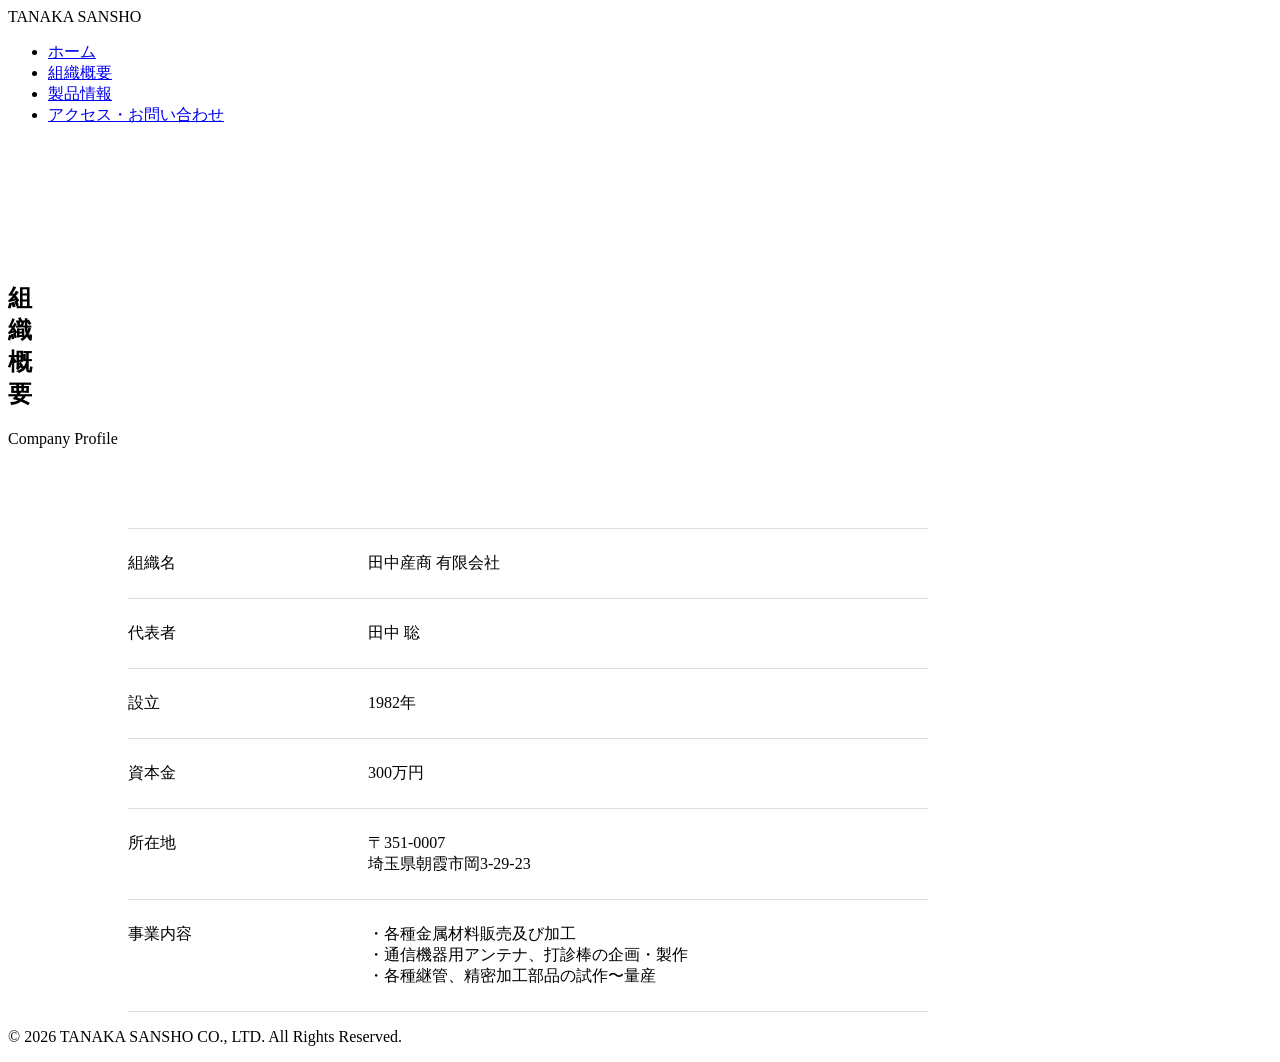
==== about.html @ 365dfb0e "Create about.html" ====
<!DOCTYPE html>
<html lang="ja">
<head>
    <meta charset="UTF-8">
    <meta name="viewport" content="width=device-width, initial-scale=1.0">
    <title>組織概要 | 田中産商 有限会社</title>
    <link rel="stylesheet" href="style.css">
    <link href="https://fonts.googleapis.com/css2?family=Noto+Sans+JP:wght@300;400;500;700&family=Shippori+Mincho:wght@500;700&display=swap" rel="stylesheet">
    <style>
        /* 概要ページ特有のテーブルスタイル（style.cssに追記しても可） */
        .company-profile { width: 100%; max-width: 800px; margin: 80px 0 0 120px; }
        .profile-row { display: flex; border-bottom: 1px solid #ddd; padding: 24px 0; }
        .profile-row:first-child { border-top: 1px solid #ddd; }
        .profile-dt { width: 30%; font-weight: 500; color: var(--color-accent); }
        .profile-dd { width: 70%; color: var(--color-text-main); }
    </style>
</head>
<body>
    <header class="global-header" style="background-color: var(--color-text-main); top: 0;">
        <div class="logo">TANAKA SANSHO</div>
        <nav class="global-nav">
            <ul>
                <li><a href="index.html">ホーム</a></li>
                <li><a href="about.html">組織概要</a></li>
                <li><a href="products.html">製品情報</a></li>
                <li><a href="contact.html">アクセス・お問い合わせ</a></li>
            </ul>
        </nav>
    </header>

    <main style="padding-top: 120px;">
        <section class="section-container">
            <div class="section-inner">
                <div class="section-title-vertical js-fade">
                    <h2>組<br>織<br>概<br>要</h2>
                    <span class="en-title">Company Profile</span>
                </div>

                <div class="company-profile js-fade delay-1">
                    <div class="profile-row">
                        <div class="profile-dt">組織名</div>
                        <div class="profile-dd">田中産商 有限会社</div>
                    </div>
                    <div class="profile-row">
                        <div class="profile-dt">代表者</div>
                        <div class="profile-dd">田中 聡</div>
                    </div>
                    <div class="profile-row">
                        <div class="profile-dt">設立</div>
                        <div class="profile-dd">1982年</div>
                    </div>
                    <div class="profile-row">
                        <div class="profile-dt">資本金</div>
                        <div class="profile-dd">300万円</div>
                    </div>
                    <div class="profile-row">
                        <div class="profile-dt">所在地</div>
                        <div class="profile-dd">
                            〒351-0007<br>
                            埼玉県朝霞市岡3-29-23
                        </div>
                    </div>
                    <div class="profile-row">
                        <div class="profile-dt">事業内容</div>
                        <div class="profile-dd">
                            ・各種金属材料販売及び加工<br>
                            ・通信機器用アンテナ、打診棒の企画・製作<br>
                            ・各種継管、精密加工部品の試作〜量産
                        </div>
                    </div>
                </div>
            </div>
        </section>
    </main>

    <footer class="global-footer">
        <p>&copy; 2026 TANAKA SANSHO CO., LTD. All Rights Reserved.</p>
    </footer>
    <script src="script.js"></script>
</body>
</html>
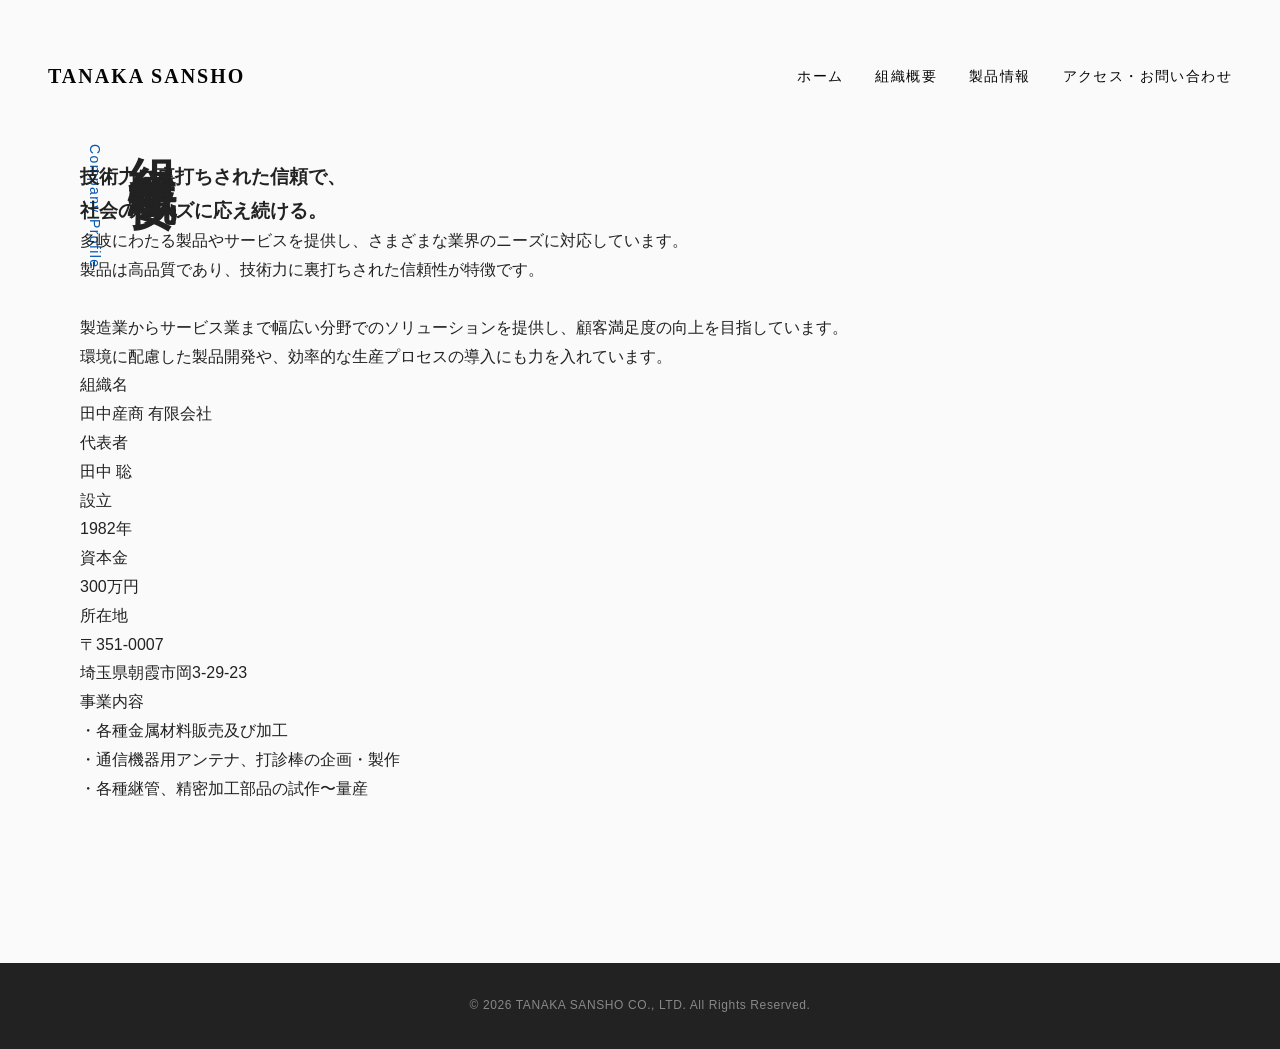
==== commit 57aba819: "Refactor about.html structure and content" ====
--- a/about.html
+++ b/about.html
@@ -6,17 +6,9 @@
     <title>組織概要 | 田中産商 有限会社</title>
     <link rel="stylesheet" href="style.css">
     <link href="https://fonts.googleapis.com/css2?family=Noto+Sans+JP:wght@300;400;500;700&family=Shippori+Mincho:wght@500;700&display=swap" rel="stylesheet">
-    <style>
-        /* 概要ページ特有のテーブルスタイル（style.cssに追記しても可） */
-        .company-profile { width: 100%; max-width: 800px; margin: 80px 0 0 120px; }
-        .profile-row { display: flex; border-bottom: 1px solid #ddd; padding: 24px 0; }
-        .profile-row:first-child { border-top: 1px solid #ddd; }
-        .profile-dt { width: 30%; font-weight: 500; color: var(--color-accent); }
-        .profile-dd { width: 70%; color: var(--color-text-main); }
-    </style>
 </head>
-<body>
-    <header class="global-header" style="background-color: var(--color-text-main); top: 0;">
+<body class="page-under">
+    <header class="global-header solid-header">
         <div class="logo">TANAKA SANSHO</div>
         <nav class="global-nav">
             <ul>
@@ -28,15 +20,27 @@
         </nav>
     </header>
 
-    <main style="padding-top: 120px;">
+    <main class="page-main">
         <section class="section-container">
-            <div class="section-inner">
+            <div class="section-inner content-padding-left">
                 <div class="section-title-vertical js-fade">
-                    <h2>組<br>織<br>概<br>要</h2>
+                    <h2>組織概要</h2>
                     <span class="en-title">Company Profile</span>
                 </div>
 
-                <div class="company-profile js-fade delay-1">
+                <!-- ご要望のメッセージセクション -->
+                <div class="company-philosophy js-fade delay-1">
+                    <h3 class="philosophy-title">技術力に裏打ちされた信頼で、<br>社会のニーズに応え続ける。</h3>
+                    <p class="philosophy-text">
+                        多岐にわたる製品やサービスを提供し、さまざまな業界のニーズに対応しています。<br>
+                        製品は高品質であり、技術力に裏打ちされた信頼性が特徴です。<br><br>
+                        製造業からサービス業まで幅広い分野でのソリューションを提供し、顧客満足度の向上を目指しています。<br>
+                        環境に配慮した製品開発や、効率的な生産プロセスの導入にも力を入れています。
+                    </p>
+                </div>
+
+                <!-- 会社概要テーブル -->
+                <div class="company-profile js-fade delay-2">
                     <div class="profile-row">
                         <div class="profile-dt">組織名</div>
                         <div class="profile-dd">田中産商 有限会社</div>
--- a/style.css
+++ b/style.css
@@ -0,0 +1,488 @@
+/* =========================================
+   Reset & Variables
+========================================= */
+* {
+    margin: 0;
+    padding: 0;
+    box-sizing: border-box;
+}
+
+:root {
+    --color-bg: #FAFAFA;
+    --color-bg-alt: #F0F2F5;
+    --color-text-main: #222222;
+    --color-text-light: #666666;
+    --color-accent: #0056b3; /* B2B向けの知的で落ち着いたブルー */
+    --color-white: #ffffff;
+    
+    --font-sans: 'Noto Sans JP', sans-serif;
+    --font-serif: 'Shippori Mincho', serif;
+    
+    --ease-out-expo: cubic-bezier(0.16, 1, 0.3, 1);
+}
+
+body {
+    font-family: var(--font-sans);
+    color: var(--color-text-main);
+    background-color: var(--color-bg);
+    line-height: 1.8;
+    overflow-x: hidden;
+}
+
+a {
+    text-decoration: none;
+    color: inherit;
+}
+
+/* =========================================
+   News Ticker
+========================================= */
+.news-ticker {
+    position: fixed;
+    top: 0;
+    left: 0;
+    width: 100%;
+    background-color: var(--color-text-main);
+    color: var(--color-white);
+    font-size: 12px;
+    z-index: 1000;
+    padding: 8px 0;
+    display: flex;
+    justify-content: center;
+}
+
+.news-content {
+    display: flex;
+    gap: 16px;
+    letter-spacing: 0.05em;
+}
+
+.news-date {
+    color: #999;
+}
+
+/* =========================================
+   Header
+========================================= */
+.global-header {
+    position: fixed;
+    top: 34px; /* News Tickerの高さ分下げる */
+    left: 0;
+    width: 100%;
+    padding: 24px 48px;
+    display: flex;
+    justify-content: space-between;
+    align-items: center;
+    z-index: 999;
+    mix-blend-mode: difference; /* 背景色に応じて文字色が反転するモダンな手法 */
+    color: var(--color-white);
+}
+
+.logo {
+    font-family: var(--font-serif);
+    font-size: 20px;
+    font-weight: 700;
+    letter-spacing: 0.1em;
+}
+
+.global-nav ul {
+    list-style: none;
+    display: flex;
+    gap: 32px;
+}
+
+.global-nav a {
+    font-size: 14px;
+    font-weight: 500;
+    letter-spacing: 0.1em;
+    position: relative;
+}
+
+.global-nav a::after {
+    content: '';
+    position: absolute;
+    bottom: -4px;
+    left: 0;
+    width: 0;
+    height: 1px;
+    background-color: var(--color-white);
+    transition: width 0.3s ease;
+}
+
+.global-nav a:hover::after {
+    width: 100%;
+}
+
+/* =========================================
+   Hero Section
+========================================= */
+.hero-section {
+    position: relative;
+    height: 100vh;
+    width: 100%;
+    display: flex;
+    align-items: center;
+    padding-left: 10%;
+    overflow: hidden;
+}
+
+.hero-bg {
+    position: absolute;
+    top: 0;
+    left: 0;
+    width: 100%;
+    height: 100%;
+    background-image: url('https://images.unsplash.com/photo-1504917595217-d4dc5ebe6122?auto=format&fit=crop&q=80&w=2000');
+    background-size: cover;
+    background-position: center;
+    z-index: -2;
+}
+
+.hero-bg::after {
+    content: '';
+    position: absolute;
+    top: 0;
+    left: 0;
+    width: 100%;
+    height: 100%;
+    background: rgba(0, 0, 0, 0.4); /* 暗めのオーバーレイで文字を読ませる */
+    z-index: -1;
+}
+
+.hero-content {
+    color: var(--color-white);
+    z-index: 1;
+}
+
+.hero-title {
+    font-family: var(--font-serif);
+    font-size: 5vw;
+    line-height: 1.2;
+    margin-bottom: 24px;
+    display: flex;
+    flex-direction: column;
+}
+
+.hero-subtitle {
+    font-size: 16px;
+    letter-spacing: 0.2em;
+    font-weight: 300;
+}
+
+.scroll-indicator {
+    position: absolute;
+    bottom: 40px;
+    left: 50%;
+    transform: translateX(-50%);
+    color: var(--color-white);
+    font-size: 12px;
+    letter-spacing: 0.1em;
+    writing-mode: vertical-rl;
+    animation: bounce 2s infinite;
+}
+
+@keyframes bounce {
+    0%, 20%, 50%, 80%, 100% { transform: translateY(0) translateX(-50%); }
+    40% { transform: translateY(-10px) translateX(-50%); }
+    60% { transform: translateY(-5px) translateX(-50%); }
+}
+
+/* =========================================
+   Section Common & Vertical Typo
+========================================= */
+.section-container {
+    padding: 160px 0;
+    width: 100%;
+}
+
+.bg-gray {
+    background-color: var(--color-bg-alt);
+}
+
+.section-inner {
+    max-width: 1200px;
+    margin: 0 auto;
+    padding: 0 40px;
+    position: relative;
+}
+
+.section-title-vertical {
+    position: absolute;
+    top: -40px;
+    left: 40px;
+    writing-mode: vertical-rl;
+    text-orientation: mixed;
+}
+
+.section-title-vertical h2 {
+    font-family: var(--font-serif);
+    font-size: 48px;
+    color: var(--color-text-main);
+    letter-spacing: 0.2em;
+}
+
+.section-title-vertical .en-title {
+    font-family: var(--font-sans);
+    font-size: 14px;
+    color: var(--color-accent);
+    letter-spacing: 0.1em;
+    margin-right: 16px;
+    margin-top: 24px;
+}
+
+/* =========================================
+   About Layout (Overlap)
+========================================= */
+.layout-overlap .about-content {
+    display: flex;
+    justify-content: flex-end;
+    align-items: center;
+    position: relative;
+    min-height: 600px;
+    padding-left: 100px; /* 縦書きタイトルのスペース */
+}
+
+.about-image-wrapper {
+    width: 60%;
+    height: 500px;
+    position: absolute;
+    left: 120px;
+    top: 50px;
+    overflow: hidden;
+}
+
+.placeholder-image {
+    width: 100%;
+    height: 100%;
+    background-size: cover;
+    background-position: center;
+    transition: transform 1.5s var(--ease-out-expo);
+}
+
+.about-image-wrapper:hover .placeholder-image {
+    transform: scale(1.05);
+}
+
+.about-text-box {
+    width: 50%;
+    background: var(--color-white);
+    padding: 64px;
+    position: relative;
+    z-index: 2;
+    box-shadow: 0 20px 40px rgba(0,0,0,0.05);
+}
+
+.about-text-box h3 {
+    font-family: var(--font-serif);
+    font-size: 28px;
+    line-height: 1.5;
+    margin-bottom: 32px;
+}
+
+.about-text-box p {
+    color: var(--color-text-light);
+    font-size: 15px;
+}
+
+/* =========================================
+   Products (List, No Cards)
+========================================= */
+.product-list {
+    margin-top: 64px;
+    padding-left: 120px;
+}
+
+.product-row {
+    display: flex;
+    align-items: flex-start;
+    padding: 40px 0;
+    border-bottom: 1px solid #ddd;
+    transition: all 0.4s ease;
+    group: hover;
+}
+
+.product-row:first-child {
+    border-top: 1px solid #ddd;
+}
+
+.product-row:hover {
+    padding-left: 24px;
+    background-color: rgba(255,255,255,0.4);
+}
+
+.product-num {
+    font-family: var(--font-serif);
+    font-size: 24px;
+    color: var(--color-accent);
+    width: 80px;
+    font-weight: 700;
+}
+
+.product-info {
+    flex: 1;
+    padding-right: 40px;
+}
+
+.product-name {
+    font-size: 22px;
+    font-family: var(--font-serif);
+    margin-bottom: 16px;
+    color: var(--color-text-main);
+}
+
+.product-desc {
+    font-size: 15px;
+    color: var(--color-text-light);
+}
+
+.product-arrow {
+    font-size: 24px;
+    color: #ccc;
+    transition: color 0.3s ease, transform 0.3s ease;
+}
+
+.product-row:hover .product-arrow {
+    color: var(--color-accent);
+    transform: translateX(10px);
+}
+
+/* =========================================
+   Contact / Access
+========================================= */
+.layout-split {
+    display: flex;
+    justify-content: space-between;
+    gap: 80px;
+}
+
+.section-title-horizontal h2 {
+    font-family: var(--font-serif);
+    font-size: 36px;
+    margin-bottom: 8px;
+}
+
+.section-title-horizontal .en-title {
+    font-size: 14px;
+    color: var(--color-accent);
+    letter-spacing: 0.1em;
+}
+
+.contact-info {
+    flex: 1;
+    display: flex;
+    flex-direction: column;
+    justify-content: center;
+}
+
+.company-details {
+    margin: 48px 0;
+}
+
+.company-name {
+    font-size: 20px;
+    font-weight: 700;
+    margin-bottom: 16px;
+}
+
+.company-address {
+    color: var(--color-text-light);
+}
+
+.contact-btn {
+    display: inline-block;
+    padding: 20px 48px;
+    background-color: var(--color-text-main);
+    color: var(--color-white);
+    font-size: 14px;
+    letter-spacing: 0.1em;
+    position: relative;
+    overflow: hidden;
+}
+
+.contact-btn .btn-line {
+    position: absolute;
+    bottom: 0;
+    left: 0;
+    width: 0;
+    height: 3px;
+    background-color: var(--color-accent);
+    transition: width 0.4s var(--ease-out-expo);
+}
+
+.contact-btn:hover .btn-line {
+    width: 100%;
+}
+
+.access-map {
+    flex: 1;
+    min-height: 400px;
+}
+
+.map-placeholder {
+    width: 100%;
+    height: 100%;
+    background-color: #eee;
+}
+
+/* =========================================
+   Footer
+========================================= */
+.global-footer {
+    background-color: var(--color-text-main);
+    color: #888;
+    text-align: center;
+    padding: 32px 0;
+    font-size: 12px;
+    letter-spacing: 0.05em;
+}
+
+/* =========================================
+   JS Animation Classes
+========================================= */
+.js-fade {
+    opacity: 0;
+    transform: translateY(30px);
+    transition: opacity 1s var(--ease-out-expo), transform 1s var(--ease-out-expo);
+}
+
+.js-fade.is-active {
+    opacity: 1;
+    transform: translateY(0);
+}
+
+.delay-1 { transition-delay: 0.2s; }
+.delay-2 { transition-delay: 0.4s; }
+
+/* Responsive (簡易対応) */
+@media screen and (max-width: 768px) {
+    .layout-overlap .about-content {
+        flex-direction: column;
+        padding-left: 0;
+        margin-top: 80px;
+    }
+    .about-image-wrapper {
+        position: relative;
+        width: 100%;
+        left: 0;
+        top: 0;
+        height: 300px;
+    }
+    .about-text-box {
+        width: 90%;
+        margin-top: -50px;
+        padding: 32px;
+    }
+    .product-list {
+        padding-left: 0;
+        margin-top: 80px;
+    }
+    .layout-split {
+        flex-direction: column;
+    }
+    .hero-title {
+        font-size: 32px;
+    }
+    .global-nav {
+        display: none; /* スマホ用はハンバーガーメニューの実装を推奨 */
+    }
+}
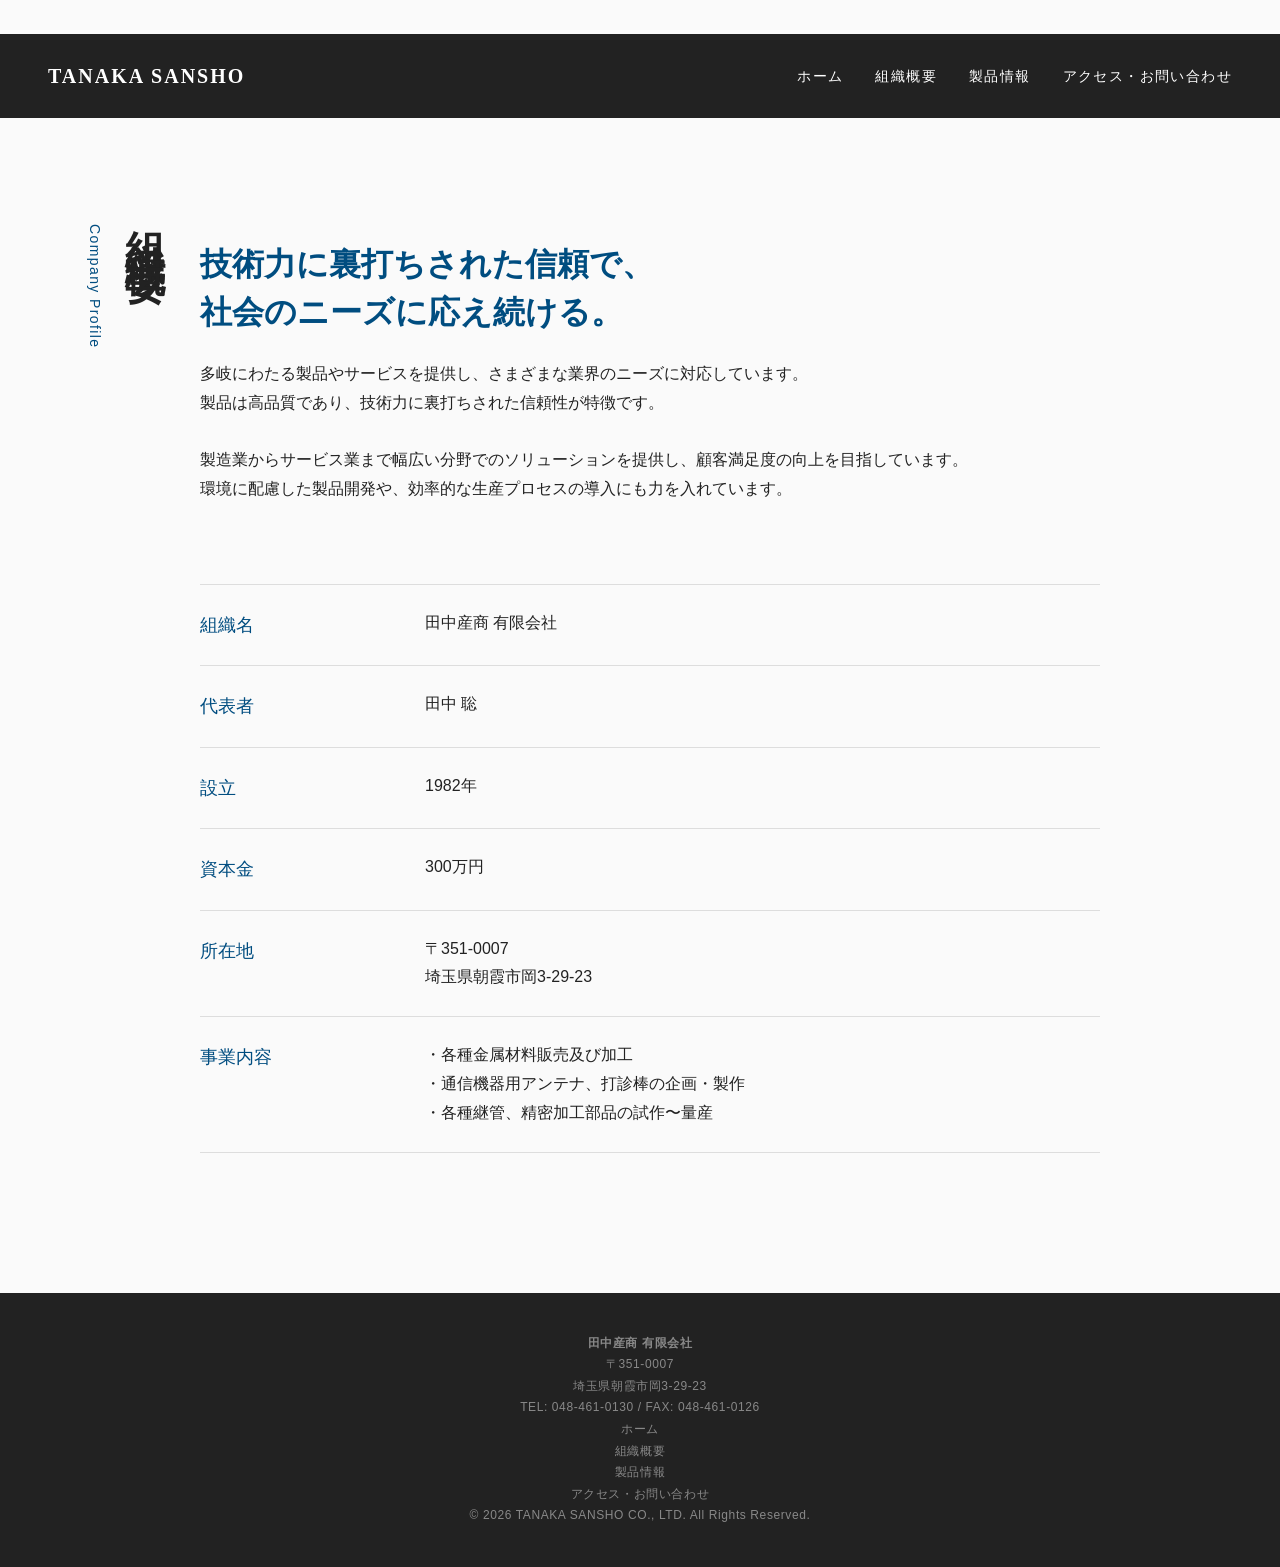
==== commit bb50d3f9: "Remove comments and add footer with company info" ====
--- a/about.html
+++ b/about.html
@@ -28,7 +28,6 @@
                     <span class="en-title">Company Profile</span>
                 </div>
 
-                <!-- ご要望のメッセージセクション -->
                 <div class="company-philosophy js-fade delay-1">
                     <h3 class="philosophy-title">技術力に裏打ちされた信頼で、<br>社会のニーズに応え続ける。</h3>
                     <p class="philosophy-text">
@@ -39,7 +38,6 @@
                     </p>
                 </div>
 
-                <!-- 会社概要テーブル -->
                 <div class="company-profile js-fade delay-2">
                     <div class="profile-row">
                         <div class="profile-dt">組織名</div>
@@ -77,9 +75,26 @@
         </section>
     </main>
 
+    <!-- 共通フッター -->
     <footer class="global-footer">
-        <p>&copy; 2026 TANAKA SANSHO CO., LTD. All Rights Reserved.</p>
+        <div class="footer-inner">
+            <div class="footer-info">
+                <h4>田中産商 有限会社</h4>
+                <p>〒351-0007<br>埼玉県朝霞市岡3-29-23</p>
+                <p>TEL: 048-461-0130 / FAX: 048-461-0126</p>
+            </div>
+            <div class="footer-nav">
+                <ul>
+                    <li><a href="index.html">ホーム</a></li>
+                    <li><a href="about.html">組織概要</a></li>
+                    <li><a href="products.html">製品情報</a></li>
+                    <li><a href="contact.html">アクセス・お問い合わせ</a></li>
+                </ul>
+            </div>
+        </div>
+        <p class="copyright">&copy; 2026 TANAKA SANSHO CO., LTD. All Rights Reserved.</p>
     </footer>
+
     <script src="script.js"></script>
 </body>
 </html>
--- a/style.css
+++ b/style.css
@@ -1,23 +1,17 @@
 /* =========================================
    Reset & Variables
 ========================================= */
-* {
-    margin: 0;
-    padding: 0;
-    box-sizing: border-box;
-}
+* { margin: 0; padding: 0; box-sizing: border-box; }
 
 :root {
     --color-bg: #FAFAFA;
     --color-bg-alt: #F0F2F5;
     --color-text-main: #222222;
     --color-text-light: #666666;
-    --color-accent: #0056b3; /* B2B向けの知的で落ち着いたブルー */
+    --color-accent: #004d80; /* やや深みのある洗練されたブルーに変更 */
     --color-white: #ffffff;
-    
     --font-sans: 'Noto Sans JP', sans-serif;
     --font-serif: 'Shippori Mincho', serif;
-    
     --ease-out-expo: cubic-bezier(0.16, 1, 0.3, 1);
 }
 
@@ -29,158 +23,66 @@
     overflow-x: hidden;
 }
 
-a {
-    text-decoration: none;
-    color: inherit;
-}
-
-/* =========================================
-   News Ticker
+a { text-decoration: none; color: inherit; }
+img { max-width: 100%; height: auto; display: block; }
+
+/* =========================================
+   Header & News Ticker
 ========================================= */
 .news-ticker {
-    position: fixed;
-    top: 0;
-    left: 0;
-    width: 100%;
+    position: fixed; top: 0; left: 0; width: 100%;
+    background-color: var(--color-text-main); color: var(--color-white);
+    font-size: 12px; z-index: 1000; padding: 8px 0;
+    display: flex; justify-content: center;
+}
+.news-content { display: flex; gap: 16px; letter-spacing: 0.05em; }
+.news-date { color: #aaa; }
+
+.global-header {
+    position: fixed; top: 34px; left: 0; width: 100%;
+    padding: 24px 48px; display: flex; justify-content: space-between;
+    align-items: center; z-index: 999; color: var(--color-white);
+    transition: background-color 0.3s ease;
+}
+/* 下層ページ用ヘッダー */
+.solid-header {
     background-color: var(--color-text-main);
-    color: var(--color-white);
-    font-size: 12px;
-    z-index: 1000;
-    padding: 8px 0;
-    display: flex;
-    justify-content: center;
-}
-
-.news-content {
-    display: flex;
-    gap: 16px;
-    letter-spacing: 0.05em;
-}
-
-.news-date {
-    color: #999;
-}
-
-/* =========================================
-   Header
-========================================= */
-.global-header {
-    position: fixed;
-    top: 34px; /* News Tickerの高さ分下げる */
-    left: 0;
-    width: 100%;
-    padding: 24px 48px;
-    display: flex;
-    justify-content: space-between;
-    align-items: center;
-    z-index: 999;
-    mix-blend-mode: difference; /* 背景色に応じて文字色が反転するモダンな手法 */
-    color: var(--color-white);
-}
-
-.logo {
-    font-family: var(--font-serif);
-    font-size: 20px;
-    font-weight: 700;
-    letter-spacing: 0.1em;
-}
-
-.global-nav ul {
-    list-style: none;
-    display: flex;
-    gap: 32px;
-}
-
-.global-nav a {
-    font-size: 14px;
-    font-weight: 500;
-    letter-spacing: 0.1em;
-    position: relative;
-}
-
+    top: 34px;
+}
+
+.logo { font-family: var(--font-serif); font-size: 20px; font-weight: 700; letter-spacing: 0.1em; }
+.global-nav ul { list-style: none; display: flex; gap: 32px; }
+.global-nav a { font-size: 14px; font-weight: 500; letter-spacing: 0.1em; position: relative; }
 .global-nav a::after {
-    content: '';
-    position: absolute;
-    bottom: -4px;
-    left: 0;
-    width: 0;
-    height: 1px;
-    background-color: var(--color-white);
-    transition: width 0.3s ease;
-}
-
-.global-nav a:hover::after {
-    width: 100%;
-}
+    content: ''; position: absolute; bottom: -4px; left: 0;
+    width: 0; height: 1px; background-color: currentColor; transition: width 0.3s ease;
+}
+.global-nav a:hover::after { width: 100%; }
 
 /* =========================================
    Hero Section
 ========================================= */
 .hero-section {
-    position: relative;
-    height: 100vh;
-    width: 100%;
-    display: flex;
-    align-items: center;
-    padding-left: 10%;
-    overflow: hidden;
-}
-
+    position: relative; height: 100vh; width: 100%;
+    display: flex; align-items: center; padding-left: 10%; overflow: hidden;
+}
 .hero-bg {
-    position: absolute;
-    top: 0;
-    left: 0;
-    width: 100%;
-    height: 100%;
-    background-image: url('https://images.unsplash.com/photo-1504917595217-d4dc5ebe6122?auto=format&fit=crop&q=80&w=2000');
-    background-size: cover;
-    background-position: center;
-    z-index: -2;
-}
-
+    position: absolute; top: 0; left: 0; width: 100%; height: 100%;
+    background-size: cover; background-position: center; z-index: -2;
+}
 .hero-bg::after {
-    content: '';
-    position: absolute;
-    top: 0;
-    left: 0;
-    width: 100%;
-    height: 100%;
-    background: rgba(0, 0, 0, 0.4); /* 暗めのオーバーレイで文字を読ませる */
-    z-index: -1;
-}
-
-.hero-content {
-    color: var(--color-white);
-    z-index: 1;
-}
-
-.hero-title {
-    font-family: var(--font-serif);
-    font-size: 5vw;
-    line-height: 1.2;
-    margin-bottom: 24px;
-    display: flex;
-    flex-direction: column;
-}
-
-.hero-subtitle {
-    font-size: 16px;
-    letter-spacing: 0.2em;
-    font-weight: 300;
-}
+    content: ''; position: absolute; top: 0; left: 0; width: 100%; height: 100%;
+    background: rgba(0, 0, 0, 0.5); z-index: -1; /* 暗めのオーバーレイ */
+}
+.hero-content { color: var(--color-white); z-index: 1; }
+.hero-title { font-family: var(--font-serif); font-size: 4.5vw; line-height: 1.3; margin-bottom: 24px; display: flex; flex-direction: column; }
+.hero-subtitle { font-size: 16px; letter-spacing: 0.2em; font-weight: 300; }
 
 .scroll-indicator {
-    position: absolute;
-    bottom: 40px;
-    left: 50%;
-    transform: translateX(-50%);
-    color: var(--color-white);
-    font-size: 12px;
-    letter-spacing: 0.1em;
-    writing-mode: vertical-rl;
-    animation: bounce 2s infinite;
-}
-
+    position: absolute; bottom: 40px; left: 50%; transform: translateX(-50%);
+    color: var(--color-white); font-size: 12px; letter-spacing: 0.1em;
+    writing-mode: vertical-rl; animation: bounce 2s infinite;
+}
 @keyframes bounce {
     0%, 20%, 50%, 80%, 100% { transform: translateY(0) translateX(-50%); }
     40% { transform: translateY(-10px) translateX(-50%); }
@@ -190,299 +92,155 @@
 /* =========================================
    Section Common & Vertical Typo
 ========================================= */
-.section-container {
-    padding: 160px 0;
-    width: 100%;
-}
-
-.bg-gray {
-    background-color: var(--color-bg-alt);
-}
-
-.section-inner {
-    max-width: 1200px;
-    margin: 0 auto;
-    padding: 0 40px;
-    position: relative;
-}
-
+.section-container { padding: 140px 0; width: 100%; }
+.bg-gray { background-color: var(--color-bg-alt); }
+.section-inner { max-width: 1200px; margin: 0 auto; padding: 0 40px; position: relative; }
+
+/* 縦書きの修正版（<br>をなくし、letter-spacingで調整） */
 .section-title-vertical {
-    position: absolute;
-    top: -40px;
-    left: 40px;
-    writing-mode: vertical-rl;
-    text-orientation: mixed;
-}
-
+    position: absolute; top: -40px; left: 40px;
+    writing-mode: vertical-rl; text-orientation: upright; /* 文字を正立させる */
+}
 .section-title-vertical h2 {
-    font-family: var(--font-serif);
-    font-size: 48px;
-    color: var(--color-text-main);
-    letter-spacing: 0.2em;
-}
-
+    font-family: var(--font-serif); font-size: 40px; color: var(--color-text-main);
+    letter-spacing: 0.3em; /* 文字間隔を広げる */
+}
 .section-title-vertical .en-title {
-    font-family: var(--font-sans);
-    font-size: 14px;
-    color: var(--color-accent);
-    letter-spacing: 0.1em;
-    margin-right: 16px;
-    margin-top: 24px;
-}
-
-/* =========================================
-   About Layout (Overlap)
+    font-family: var(--font-sans); font-size: 14px; color: var(--color-accent);
+    letter-spacing: 0.1em; margin-right: 16px; margin-top: 24px;
+    writing-mode: vertical-rl; text-orientation: mixed; /* 英語は横向きに */
+}
+
+/* 縦書きタイトルとコンテンツが被らないようにするための余白 */
+.content-padding-left { padding-left: 160px; }
+
+/* =========================================
+   About / Overlap Layout
 ========================================= */
 .layout-overlap .about-content {
-    display: flex;
-    justify-content: flex-end;
-    align-items: center;
-    position: relative;
-    min-height: 600px;
-    padding-left: 100px; /* 縦書きタイトルのスペース */
-}
-
-.about-image-wrapper {
-    width: 60%;
-    height: 500px;
-    position: absolute;
-    left: 120px;
-    top: 50px;
-    overflow: hidden;
-}
-
-.placeholder-image {
-    width: 100%;
-    height: 100%;
-    background-size: cover;
-    background-position: center;
-    transition: transform 1.5s var(--ease-out-expo);
-}
-
-.about-image-wrapper:hover .placeholder-image {
-    transform: scale(1.05);
-}
-
+    display: flex; justify-content: flex-end; align-items: center;
+    position: relative; min-height: 600px; padding-left: 100px;
+}
+.about-image-wrapper { width: 60%; height: 500px; position: absolute; left: 80px; top: 50px; overflow: hidden; }
+.placeholder-image { width: 100%; height: 100%; background-size: cover; background-position: center; transition: transform 1.5s var(--ease-out-expo); }
+.about-image-wrapper:hover .placeholder-image { transform: scale(1.05); }
 .about-text-box {
-    width: 50%;
-    background: var(--color-white);
-    padding: 64px;
-    position: relative;
-    z-index: 2;
-    box-shadow: 0 20px 40px rgba(0,0,0,0.05);
-}
-
-.about-text-box h3 {
-    font-family: var(--font-serif);
-    font-size: 28px;
-    line-height: 1.5;
-    margin-bottom: 32px;
-}
-
-.about-text-box p {
-    color: var(--color-text-light);
-    font-size: 15px;
-}
-
-/* =========================================
-   Products (List, No Cards)
-========================================= */
-.product-list {
-    margin-top: 64px;
-    padding-left: 120px;
-}
-
-.product-row {
-    display: flex;
-    align-items: flex-start;
-    padding: 40px 0;
-    border-bottom: 1px solid #ddd;
-    transition: all 0.4s ease;
-    group: hover;
-}
-
-.product-row:first-child {
-    border-top: 1px solid #ddd;
-}
-
-.product-row:hover {
-    padding-left: 24px;
-    background-color: rgba(255,255,255,0.4);
-}
-
-.product-num {
-    font-family: var(--font-serif);
-    font-size: 24px;
-    color: var(--color-accent);
-    width: 80px;
-    font-weight: 700;
-}
-
-.product-info {
-    flex: 1;
-    padding-right: 40px;
-}
-
-.product-name {
-    font-size: 22px;
-    font-family: var(--font-serif);
-    margin-bottom: 16px;
-    color: var(--color-text-main);
-}
-
-.product-desc {
-    font-size: 15px;
-    color: var(--color-text-light);
-}
-
-.product-arrow {
-    font-size: 24px;
-    color: #ccc;
-    transition: color 0.3s ease, transform 0.3s ease;
-}
-
-.product-row:hover .product-arrow {
-    color: var(--color-accent);
-    transform: translateX(10px);
-}
-
-/* =========================================
-   Contact / Access
-========================================= */
-.layout-split {
-    display: flex;
-    justify-content: space-between;
-    gap: 80px;
-}
-
-.section-title-horizontal h2 {
-    font-family: var(--font-serif);
-    font-size: 36px;
-    margin-bottom: 8px;
-}
-
-.section-title-horizontal .en-title {
-    font-size: 14px;
-    color: var(--color-accent);
-    letter-spacing: 0.1em;
-}
-
-.contact-info {
-    flex: 1;
-    display: flex;
-    flex-direction: column;
-    justify-content: center;
-}
-
-.company-details {
-    margin: 48px 0;
-}
-
-.company-name {
-    font-size: 20px;
-    font-weight: 700;
-    margin-bottom: 16px;
-}
-
-.company-address {
-    color: var(--color-text-light);
-}
-
-.contact-btn {
-    display: inline-block;
-    padding: 20px 48px;
-    background-color: var(--color-text-main);
-    color: var(--color-white);
-    font-size: 14px;
-    letter-spacing: 0.1em;
-    position: relative;
-    overflow: hidden;
-}
-
-.contact-btn .btn-line {
-    position: absolute;
-    bottom: 0;
-    left: 0;
-    width: 0;
-    height: 3px;
-    background-color: var(--color-accent);
-    transition: width 0.4s var(--ease-out-expo);
-}
-
-.contact-btn:hover .btn-line {
-    width: 100%;
-}
-
-.access-map {
-    flex: 1;
-    min-height: 400px;
-}
-
-.map-placeholder {
-    width: 100%;
-    height: 100%;
-    background-color: #eee;
-}
-
-/* =========================================
-   Footer
-========================================= */
-.global-footer {
-    background-color: var(--color-text-main);
-    color: #888;
-    text-align: center;
-    padding: 32px 0;
-    font-size: 12px;
-    letter-spacing: 0.05em;
-}
-
-/* =========================================
-   JS Animation Classes
-========================================= */
-.js-fade {
-    opacity: 0;
-    transform: translateY(30px);
-    transition: opacity 1s var(--ease-out-expo), transform 1s var(--ease-out-expo);
-}
-
-.js-fade.is-active {
-    opacity: 1;
-    transform: translateY(0);
-}
-
+    width: 55%; background: var(--color-white); padding: 64px;
+    position: relative; z-index: 2; box-shadow: 0 20px 40px rgba(0,0,0,0.03);
+}
+.about-text-box h3 { font-family: var(--font-serif); font-size: 28px; line-height: 1.5; margin-bottom: 32px; }
+
+/* 組織概要ページのメッセージ */
+.company-philosophy { margin-bottom: 80px; }
+.philosophy-title { font-family: var(--font-serif); font-size: 32px; line-height: 1.5; margin-bottom: 24px; color: var(--color-accent); }
+.philosophy-text { font-size: 16px; color: var(--color-text-main); }
+
+/* 会社概要テーブル */
+.company-profile { width: 100%; max-width: 900px; }
+.profile-row { display: flex; border-bottom: 1px solid #ddd; padding: 24px 0; }
+.profile-row:first-child { border-top: 1px solid #ddd; }
+.profile-dt { width: 25%; font-weight: 500; color: var(--color-accent); font-family: var(--font-serif); font-size: 18px; }
+.profile-dd { width: 75%; color: var(--color-text-main); }
+
+/* =========================================
+   Z-Layout (トップページ強み)
+========================================= */
+.z-layout-wrapper { display: flex; flex-direction: column; gap: 100px; margin-top: 40px; }
+.z-row { display: flex; align-items: center; gap: 60px; }
+.z-row.reverse { flex-direction: row-reverse; }
+.z-img { flex: 1; overflow: hidden; }
+.z-img img { width: 100%; height: 400px; object-fit: cover; transition: transform 1s ease; }
+.z-row:hover .z-img img { transform: scale(1.03); }
+.z-text { flex: 1; padding: 20px; }
+.z-num { font-family: var(--font-serif); font-size: 48px; color: #e0e0e0; font-weight: bold; line-height: 1; display: block; margin-bottom: 16px; }
+.z-text h3 { font-family: var(--font-serif); font-size: 28px; margin-bottom: 24px; color: var(--color-text-main); }
+
+/* =========================================
+   Products (画像付きリスト)
+========================================= */
+.product-list-rich { display: flex; flex-direction: column; gap: 60px; }
+.product-item {
+    display: flex; gap: 40px; align-items: flex-start;
+    padding-bottom: 60px; border-bottom: 1px solid #ddd;
+    transition: background-color 0.4s ease;
+}
+.product-item:last-child { border-bottom: none; }
+.product-item:hover { background-color: rgba(255,255,255,0.5); }
+.product-img { width: 35%; overflow: hidden; aspect-ratio: 4/3; }
+.product-img img { width: 100%; height: 100%; object-fit: cover; transition: transform 0.6s var(--ease-out-expo); }
+.product-item:hover .product-img img { transform: scale(1.05); }
+.product-body { width: 65%; display: flex; flex-direction: column; }
+.product-body .product-num { font-family: var(--font-serif); font-size: 24px; color: var(--color-accent); font-weight: 700; margin-bottom: 8px; }
+.product-name { font-size: 24px; font-family: var(--font-serif); margin-bottom: 16px; }
+.product-desc { font-size: 15px; color: var(--color-text-light); }
+
+/* =========================================
+   Contact / Access & Form
+========================================= */
+.page-main { padding-top: 100px; } /* 下層ページ用余白 */
+.section-title-horizontal { margin-bottom: 64px; border-bottom: 1px solid #ddd; padding-bottom: 16px; }
+.section-title-horizontal h2 { font-family: var(--font-serif); font-size: 36px; margin-bottom: 8px; }
+.section-title-horizontal .en-title { font-size: 14px; color: var(--color-accent); letter-spacing: 0.1em; }
+
+.layout-split { display: flex; gap: 80px; }
+.contact-info { width: 40%; }
+.contact-form-wrapper { width: 60%; background: var(--color-white); padding: 48px; box-shadow: 0 10px 30px rgba(0,0,0,0.03); }
+
+.company-details { margin-bottom: 40px; }
+.company-name { font-size: 22px; font-weight: 700; margin-bottom: 16px; font-family: var(--font-serif); }
+.company-address { color: var(--color-text-light); line-height: 2; }
+.access-map { width: 100%; height: 350px; }
+.map-placeholder { width: 100%; height: 100%; background-color: #eee; }
+
+/* フォームのスタイリング（ミニマルで美しい） */
+.form-lead { margin-bottom: 32px; font-size: 14px; }
+.form-group { margin-bottom: 32px; }
+.form-group label { display: block; font-size: 14px; font-weight: 500; margin-bottom: 8px; color: var(--color-text-main); }
+.req { background: var(--color-accent); color: var(--color-white); font-size: 10px; padding: 2px 6px; margin-left: 8px; vertical-align: middle; }
+.form-control {
+    width: 100%; border: none; border-bottom: 1px solid #ccc;
+    background: transparent; padding: 12px 0; font-size: 15px;
+    font-family: inherit; transition: border-color 0.3s;
+}
+.form-control:focus { outline: none; border-bottom-color: var(--color-accent); }
+textarea.form-control { resize: vertical; }
+
+.submit-btn {
+    display: inline-block; padding: 20px 48px; background-color: var(--color-text-main);
+    color: var(--color-white); font-size: 14px; letter-spacing: 0.1em;
+    border: none; cursor: pointer; position: relative; overflow: hidden; width: 100%; font-family: inherit;
+}
+.submit-btn .btn-line {
+    position: absolute; bottom: 0; left: 0; width: 0; height: 3px;
+    background-color: var(--color-accent); transition: width 0.4s var(--ease-out-expo);
+}
+.submit-btn:hover .btn-line { width: 100%; }
+
+/* =========================================
+   Footer & Utils
+========================================= */
+.global-footer { background-color: var(--color-text-main); color: #888; text-align: center; padding: 40px 0; font-size: 12px; letter-spacing: 0.05em; }
+
+.js-fade { opacity: 0; transform: translateY(30px); transition: opacity 1s var(--ease-out-expo), transform 1s var(--ease-out-expo); }
+.js-fade.is-active { opacity: 1; transform: translateY(0); }
 .delay-1 { transition-delay: 0.2s; }
 .delay-2 { transition-delay: 0.4s; }
 
 /* Responsive (簡易対応) */
+@media screen and (max-width: 992px) {
+    .content-padding-left { padding-left: 80px; }
+    .layout-split { flex-direction: column; }
+    .contact-info, .contact-form-wrapper { width: 100%; }
+    .z-row, .z-row.reverse { flex-direction: column; }
+}
 @media screen and (max-width: 768px) {
-    .layout-overlap .about-content {
-        flex-direction: column;
-        padding-left: 0;
-        margin-top: 80px;
-    }
-    .about-image-wrapper {
-        position: relative;
-        width: 100%;
-        left: 0;
-        top: 0;
-        height: 300px;
-    }
-    .about-text-box {
-        width: 90%;
-        margin-top: -50px;
-        padding: 32px;
-    }
-    .product-list {
-        padding-left: 0;
-        margin-top: 80px;
-    }
-    .layout-split {
-        flex-direction: column;
-    }
-    .hero-title {
-        font-size: 32px;
-    }
-    .global-nav {
-        display: none; /* スマホ用はハンバーガーメニューの実装を推奨 */
-    }
-}
+    .section-title-vertical { position: static; writing-mode: horizontal-tb; margin-bottom: 32px; }
+    .section-title-vertical .en-title { writing-mode: horizontal-tb; margin-top: 8px; }
+    .content-padding-left { padding-left: 0; }
+    .layout-overlap .about-content { flex-direction: column; padding-left: 0; }
+    .about-image-wrapper { position: relative; width: 100%; left: 0; top: 0; height: 300px; }
+    .about-text-box { width: 90%; margin-top: -50px; padding: 32px; }
+    .product-item { flex-direction: column; gap: 24px; }
+    .product-img, .product-body { width: 100%; }
+    .global-nav { display: none; }
+}
